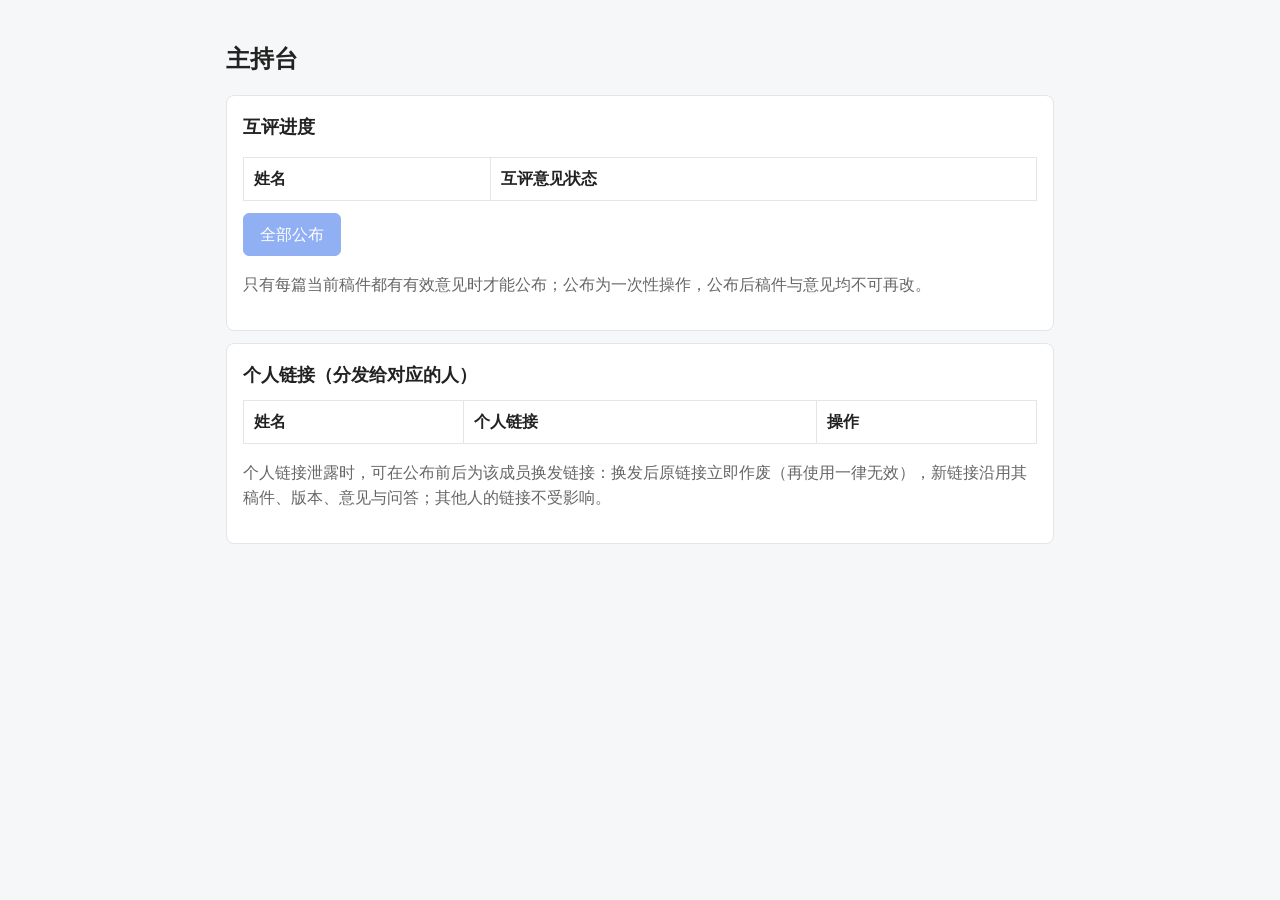
==== static/host.html @ 8af92351 "GSB 7ac0e6ba-d221-5202-acb3-57ba7669e2f5 initial: platform archive" ====
<!doctype html>
<html lang="zh-CN">
<head>
<meta charset="utf-8">
<meta name="viewport" content="width=device-width, initial-scale=1">
<title>稿件匿名互评 · 主持</title>
<link rel="stylesheet" href="/static/style.css">
</head>
<body>
<main>
  <h1>主持台</h1>
  <p id="fatal" class="error" hidden></p>

  <div id="content">
    <p id="published-banner" class="banner" hidden>已公布：参与者现在可以看到自己收到的匿名意见，稿件与意见均已锁定。</p>

    <section class="card">
      <h2>互评进度</h2>
      <p id="pending-summary" class="muted"></p>
      <table>
        <thead><tr><th>姓名</th><th>互评意见状态</th></tr></thead>
        <tbody id="reviewers"></tbody>
      </table>
      <div class="row-actions">
        <button id="publish" class="primary" disabled>全部公布</button>
      </div>
      <p class="muted">只有每篇当前稿件都有有效意见时才能公布；公布为一次性操作，公布后稿件与意见均不可再改。</p>
      <p id="error" class="error"></p>
    </section>

    <section class="card">
      <h2>个人链接（分发给对应的人）</h2>
      <table>
        <thead><tr><th>姓名</th><th>个人链接</th><th>操作</th></tr></thead>
        <tbody id="links"></tbody>
      </table>
      <p class="muted">个人链接泄露时，可在公布前后为该成员换发链接：换发后原链接立即作废（再使用一律无效），新链接沿用其稿件、版本、意见与问答；其他人的链接不受影响。</p>
      <p id="rotate-error" class="error"></p>
    </section>
  </div>
</main>
<script src="/static/host.js"></script>
</body>
</html>
---- static/style.css ----
* { box-sizing: border-box; }
body {
  font-family: system-ui, -apple-system, "PingFang SC", "Microsoft YaHei", sans-serif;
  margin: 0;
  background: #f6f7f9;
  color: #222;
  line-height: 1.6;
}
main { max-width: 860px; margin: 0 auto; padding: 24px 16px 64px; }
h1 { font-size: 1.5rem; }
h2 { font-size: 1.15rem; margin: 0 0 0.6em; }
h3 { font-size: 1rem; }
.card {
  background: #fff;
  border: 1px solid #e3e5e8;
  border-radius: 8px;
  padding: 16px;
  margin: 12px 0;
}
label { display: block; margin: 10px 0 4px; font-weight: 600; }
input:not([type]), input[type="text"], textarea {
  width: 100%;
  padding: 8px;
  border: 1px solid #c9ccd1;
  border-radius: 6px;
  font: inherit;
}
textarea { resize: vertical; font-family: ui-monospace, SFMono-Regular, Menlo, monospace; }
button {
  padding: 8px 16px;
  border: 1px solid #c9ccd1;
  background: #fff;
  border-radius: 6px;
  cursor: pointer;
  font: inherit;
}
button.primary { background: #2563eb; border-color: #2563eb; color: #fff; }
button:disabled { opacity: 0.5; cursor: not-allowed; }
button.link { border: none; background: none; color: #2563eb; padding: 4px; }
table { border-collapse: collapse; width: 100%; background: #fff; }
td, th { border: 1px solid #e3e5e8; padding: 8px 10px; text-align: left; word-break: break-all; }
.error { color: #b91c1c; }
.ok { color: #15803d; }
.pending { color: #b45309; }
.muted { color: #666; font-weight: 400; }
pre.manuscript-view {
  white-space: pre-wrap;
  word-break: break-word;
  background: #fbfbfb;
  border: 1px solid #e3e5e8;
  border-radius: 8px;
  padding: 12px;
  max-height: 420px;
  overflow: auto;
  margin: 8px 0;
}
.banner {
  background: #ecfdf5;
  border: 1px solid #a7f3d0;
  padding: 10px 14px;
  border-radius: 8px;
}
.person-head { display: flex; justify-content: space-between; align-items: center; }
.row-actions { display: flex; gap: 12px; margin: 12px 0 4px; }
.clarify {
  border-top: 1px dashed #c9ccd1;
  margin-top: 14px;
  padding-top: 10px;
}
.clarify h3 { margin: 6px 0; }
.clarify-item {
  background: #f6f7f9;
  border: 1px solid #e3e5e8;
  border-radius: 6px;
  padding: 8px 10px;
  margin: 8px 0;
  white-space: pre-wrap;
  word-break: break-word;
}
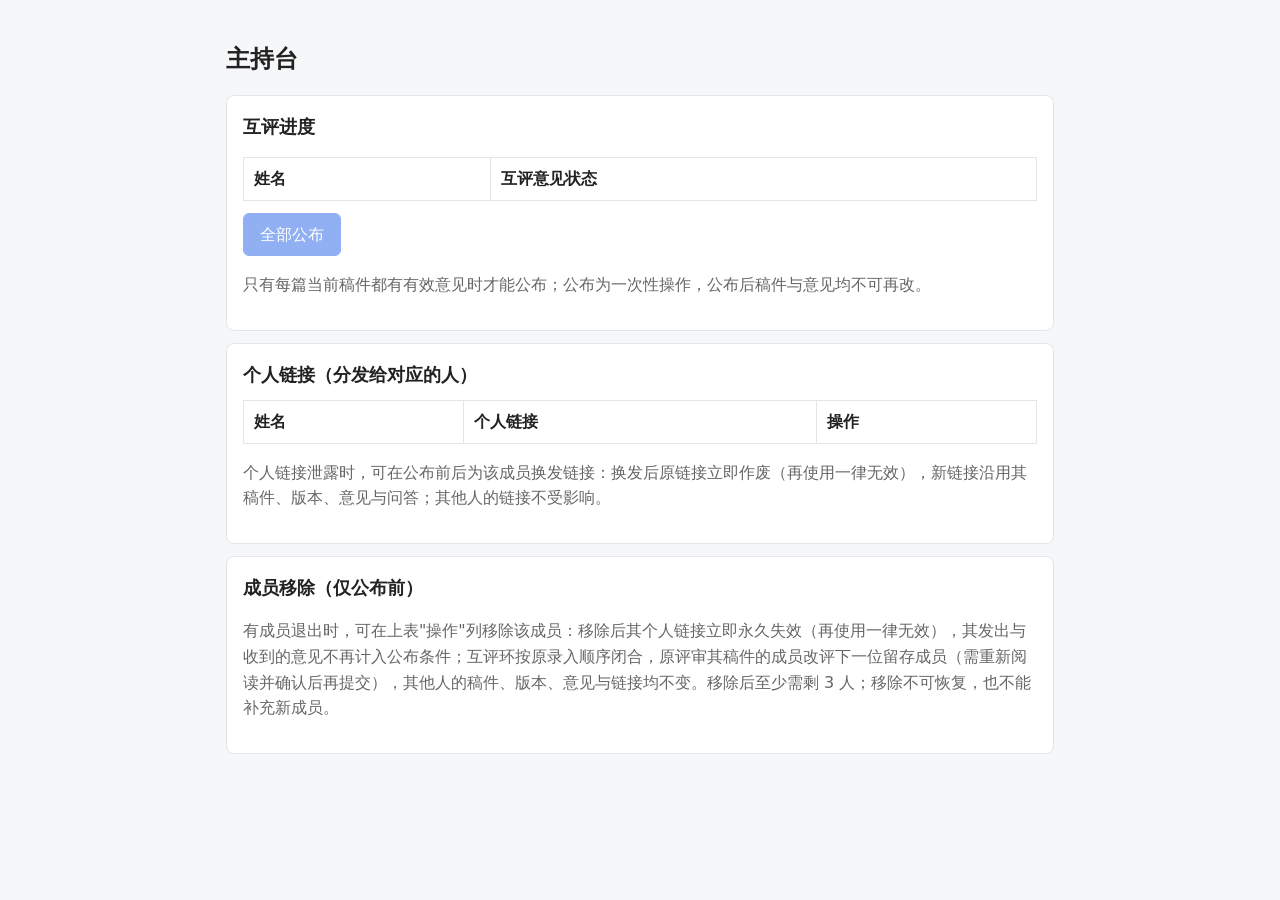
==== commit db72eea0: "GSB 7ac0e6ba-d221-5202-acb3-57ba7669e2f5 A: platform archive" ====
--- a/static/host.html
+++ b/static/host.html
@@ -37,6 +37,12 @@
       <p class="muted">个人链接泄露时，可在公布前后为该成员换发链接：换发后原链接立即作废（再使用一律无效），新链接沿用其稿件、版本、意见与问答；其他人的链接不受影响。</p>
       <p id="rotate-error" class="error"></p>
     </section>
+
+    <section class="card">
+      <h2>成员移除（仅公布前）</h2>
+      <p class="muted">有成员退出时，可在上表"操作"列移除该成员：移除后其个人链接立即永久失效（再使用一律无效），其发出与收到的意见不再计入公布条件；互评环按原录入顺序闭合，原评审其稿件的成员改评下一位留存成员（需重新阅读并确认后再提交），其他人的稿件、版本、意见与链接均不变。移除后至少需剩 3 人；移除不可恢复，也不能补充新成员。</p>
+      <p id="remove-error" class="error"></p>
+    </section>
   </div>
 </main>
 <script src="/static/host.js"></script>
--- a/static/style.css
+++ b/static/style.css
@@ -37,6 +37,7 @@
 button.primary { background: #2563eb; border-color: #2563eb; color: #fff; }
 button:disabled { opacity: 0.5; cursor: not-allowed; }
 button.link { border: none; background: none; color: #2563eb; padding: 4px; }
+button.link.danger { color: #b91c1c; }
 table { border-collapse: collapse; width: 100%; background: #fff; }
 td, th { border: 1px solid #e3e5e8; padding: 8px 10px; text-align: left; word-break: break-all; }
 .error { color: #b91c1c; }
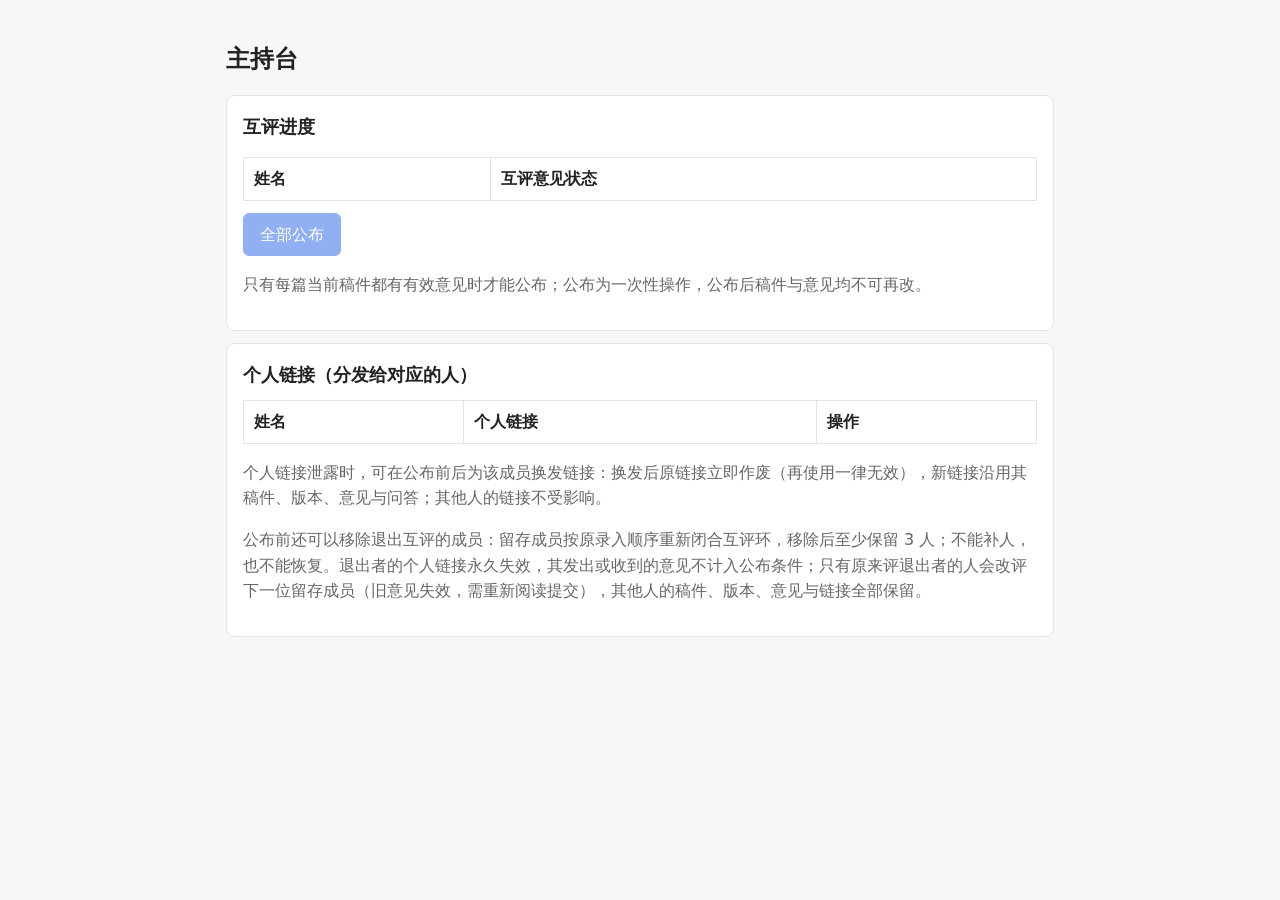
==== commit d11a52e8: "GSB 7ac0e6ba-d221-5202-acb3-57ba7669e2f5 B: platform archive" ====
--- a/static/host.html
+++ b/static/host.html
@@ -35,13 +35,9 @@
         <tbody id="links"></tbody>
       </table>
       <p class="muted">个人链接泄露时，可在公布前后为该成员换发链接：换发后原链接立即作废（再使用一律无效），新链接沿用其稿件、版本、意见与问答；其他人的链接不受影响。</p>
+      <p class="muted">公布前还可以移除退出互评的成员：留存成员按原录入顺序重新闭合互评环，移除后至少保留 3 人；不能补人，也不能恢复。退出者的个人链接永久失效，其发出或收到的意见不计入公布条件；只有原来评退出者的人会改评下一位留存成员（旧意见失效，需重新阅读提交），其他人的稿件、版本、意见与链接全部保留。</p>
+      <p id="remove-error" class="error"></p>
       <p id="rotate-error" class="error"></p>
-    </section>
-
-    <section class="card">
-      <h2>成员移除（仅公布前）</h2>
-      <p class="muted">有成员退出时，可在上表"操作"列移除该成员：移除后其个人链接立即永久失效（再使用一律无效），其发出与收到的意见不再计入公布条件；互评环按原录入顺序闭合，原评审其稿件的成员改评下一位留存成员（需重新阅读并确认后再提交），其他人的稿件、版本、意见与链接均不变。移除后至少需剩 3 人；移除不可恢复，也不能补充新成员。</p>
-      <p id="remove-error" class="error"></p>
     </section>
   </div>
 </main>
--- a/static/style.css
+++ b/static/style.css
@@ -37,7 +37,7 @@
 button.primary { background: #2563eb; border-color: #2563eb; color: #fff; }
 button:disabled { opacity: 0.5; cursor: not-allowed; }
 button.link { border: none; background: none; color: #2563eb; padding: 4px; }
-button.link.danger { color: #b91c1c; }
+button.link-danger { border: none; background: none; color: #b91c1c; padding: 4px; margin-left: 10px; }
 table { border-collapse: collapse; width: 100%; background: #fff; }
 td, th { border: 1px solid #e3e5e8; padding: 8px 10px; text-align: left; word-break: break-all; }
 .error { color: #b91c1c; }
